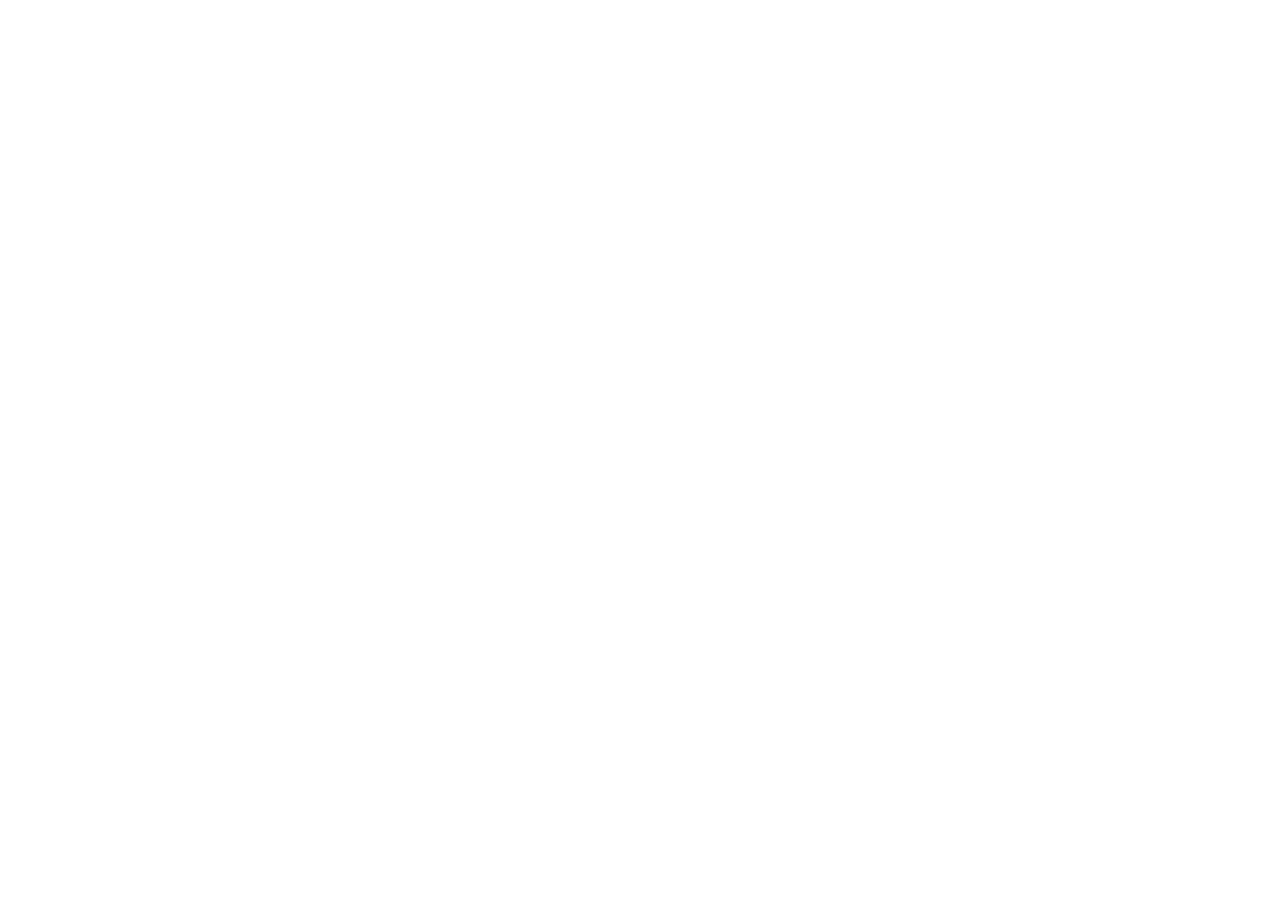
==== login.html @ 817d6471 "added folder structure" ====
<!DOCTYPE html>
<html lang="en">
<head>
    <meta charset="UTF-8">
    <meta http-equiv="X-UA-Compatible" content="IE=edge">
    <meta name="viewport" content="width=device-width, initial-scale=1.0">
    <title>LogIn</title>
    <link rel="stylesheet" href="./styles/login.css">
</head>
<body>
    <div id="container">
    </div>
    <script src="./scripts/login.js"></script>
</body>
</html>
---- styles/login.css ----
*{
    padding: 0px;
    margin: 0px;
    box-sizing: border-box;
}
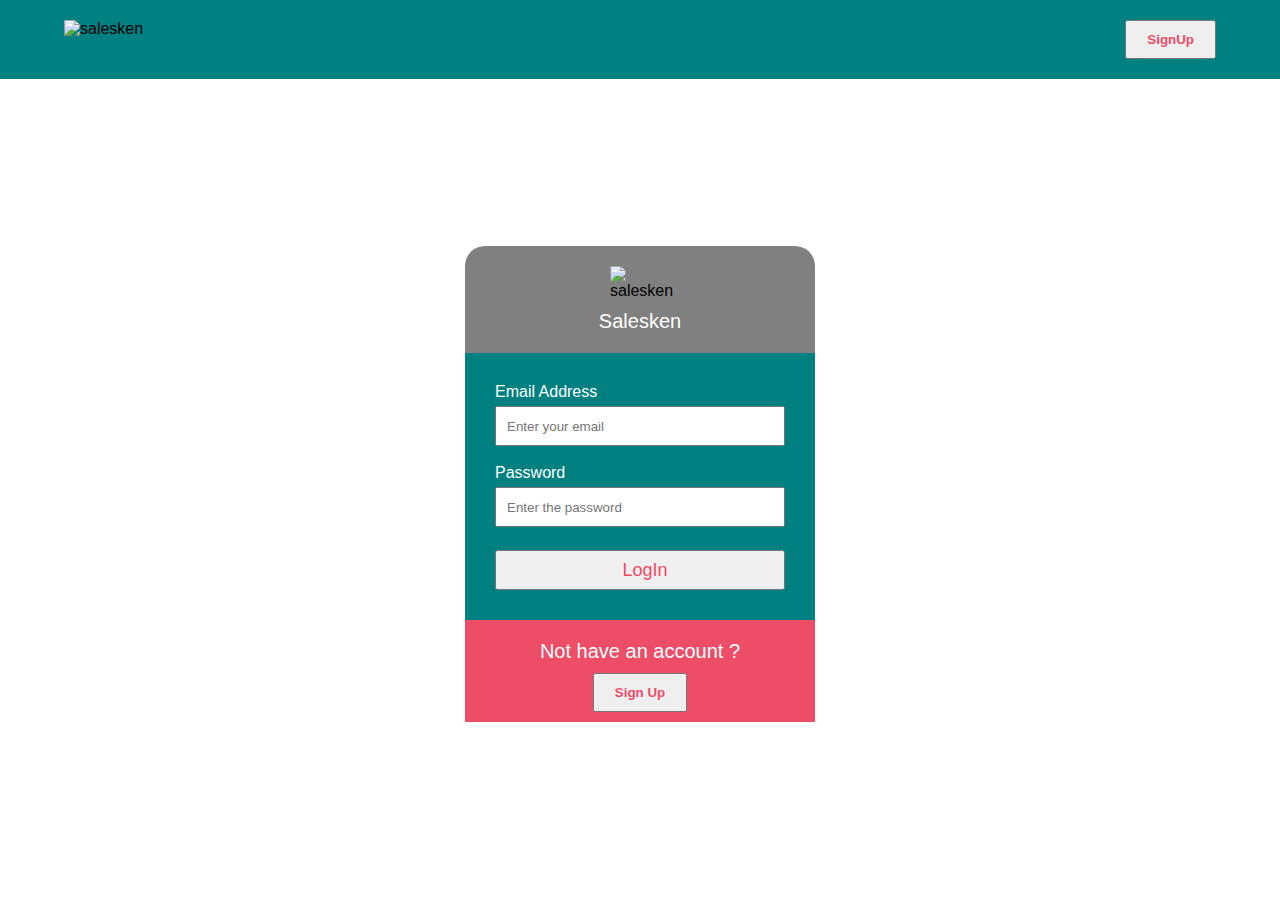
==== commit 7ec35c36: "added signup and login form" ====
--- a/login.html
+++ b/login.html
@@ -1,15 +1,47 @@
 <!DOCTYPE html>
 <html lang="en">
-<head>
-    <meta charset="UTF-8">
-    <meta http-equiv="X-UA-Compatible" content="IE=edge">
-    <meta name="viewport" content="width=device-width, initial-scale=1.0">
+  <head>
+    <meta charset="UTF-8" />
+    <meta http-equiv="X-UA-Compatible" content="IE=edge" />
+    <meta name="viewport" content="width=device-width, initial-scale=1.0" />
     <title>LogIn</title>
-    <link rel="stylesheet" href="./styles/login.css">
-</head>
-<body>
+    <link rel="stylesheet" href="./styles/navbar.css" />
+    <link rel="stylesheet" href="./styles/login&signup.css" />
+  </head>
+  <body>
+    <div id="nav-container"></div>
     <div id="container">
+      <div>
+        <div>
+          <div>
+            <img
+              src="https://www.bing.com/th?id=AMMS_cd46a7a8cde385f7a122a6e792b3b639&w=58&h=58&c=7&rs=1&qlt=95&pcl=f9f9f9&o=6&cdv=1&pid=16.1"
+              alt="salesken"
+            />
+          </div>
+          <p>Salesken</p>
+        </div>
+        <form>
+          <label>Email Address</label><br />
+          <input type="email" placeholder="Enter your email" /><br /><br />
+          <label>Password</label><br />
+          <input
+            type="password"
+            placeholder="Enter the password"
+          /><br /><br />
+          <input type="submit" value="LogIn" />
+        </form>
+        <div>
+          <p>Not have an account ?</p>
+          <a href="signup.html"><button>Sign Up</button></a>
+        </div>
+      </div>
     </div>
+    <script type="module">
+      import nav from "./components/navbar.js"
+      const navbar = document.getElementById("nav-container")
+      navbar.innerHTML = nav("login")
+    </script>
     <script src="./scripts/login.js"></script>
-</body>
-</html>+  </body>
+</html>
--- a/styles/navbar.css
+++ b/styles/navbar.css
@@ -0,0 +1,19 @@
+* {
+  padding: 0px;
+  margin: 0px;
+  box-sizing: border-box;
+  text-decoration: none;
+  font-family: sans-serif;
+}
+
+#nav-container {
+  background-color: teal;
+  display: flex;
+  justify-content: space-between;
+  padding: 20px 5%;
+}
+#nav-container button{
+    padding: 10px 20px;
+    font-weight: bold;
+    color: #ed4d67;
+}--- a/styles/login&signup.css
+++ b/styles/login&signup.css
@@ -0,0 +1,54 @@
+#container {
+  display: flex;
+  justify-content: center;
+  align-items: center;
+  height: 90vh;
+  min-height: 600px;
+}
+#container > div {
+  width: 350px;
+}
+#container > div > div:first-child {
+  text-align: center;
+  padding: 20px;
+  background-color: gray;
+  border-top-left-radius: 20px;
+  border-top-right-radius: 20px;
+}
+#container > div > div > div {
+  margin: auto;
+  width: 60px;
+}
+
+#container form {
+  padding: 30px;
+  background-color: teal;
+  color: white;
+}
+input {
+  width: 100%;
+  height: 40px;
+  padding-left: 10px;
+  margin-top: 5px;
+}
+p{
+    font-size: 20px;
+    color: white;
+    margin-top: 10px;
+}
+#container > div > div:last-child{
+    background-color: #ed4d67;
+    text-align: center;
+    padding: 10px;
+}
+#container button{
+    padding:10px 20px;
+    margin-top: 10px;
+    font-weight: bold;
+    color: #ed4d67;
+  }
+  input[type="submit"]{
+  color: #ed4d67;
+  font-size: large;
+}
+
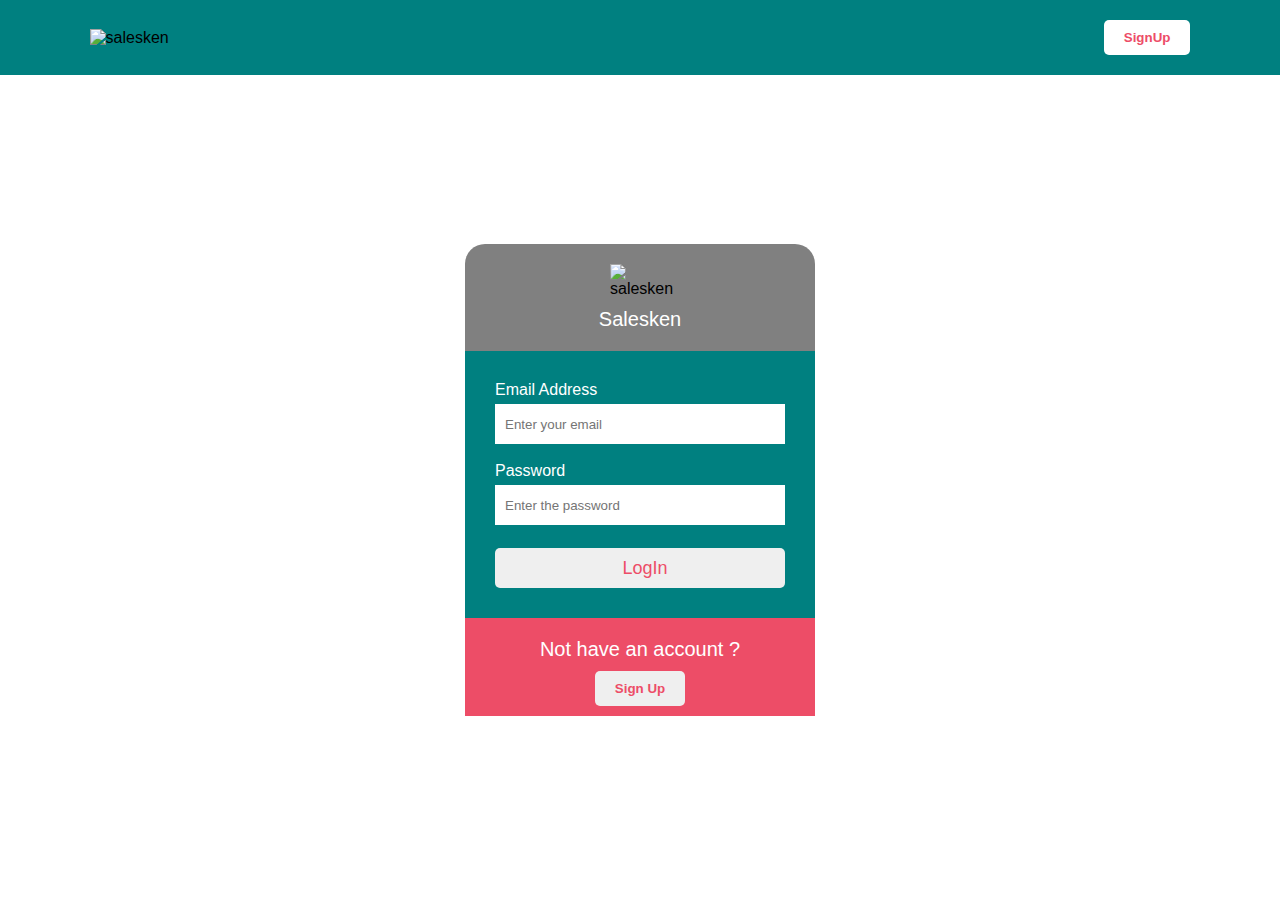
==== commit 72874584: "added quiz page" ====
--- a/login.html
+++ b/login.html
@@ -6,7 +6,7 @@
     <meta name="viewport" content="width=device-width, initial-scale=1.0" />
     <title>LogIn</title>
     <link rel="stylesheet" href="./styles/navbar.css" />
-    <link rel="stylesheet" href="./styles/login&signup.css" />
+    <link rel="stylesheet" href="./styles/form.css" />
   </head>
   <body>
     <div id="nav-container"></div>
--- a/styles/navbar.css
+++ b/styles/navbar.css
@@ -10,10 +10,14 @@
   background-color: teal;
   display: flex;
   justify-content: space-between;
-  padding: 20px 5%;
+  align-items: center;
+  padding: 20px 7%;
 }
 #nav-container button{
     padding: 10px 20px;
     font-weight: bold;
     color: #ed4d67;
+    border: none;
+    border-radius: 5px;
+    background-color: white;
 }--- a/styles/form.css
+++ b/styles/form.css
@@ -0,0 +1,61 @@
+#container {
+  display: flex;
+  justify-content: center;
+  align-items: center;
+  height: 90vh;
+  min-height: 600px;
+}
+#container > div {
+  width: 350px;
+}
+#container > div > div:first-child {
+  text-align: center;
+  padding: 20px;
+  background-color: gray;
+  border-top-left-radius: 20px;
+  border-top-right-radius: 20px;
+}
+#container > div > div > div {
+  margin: auto;
+  width: 60px;
+}
+
+#container form {
+  padding: 30px;
+  background-color: teal;
+  color: white;
+}
+input {
+  width: 100%;
+  height: 40px;
+  padding-left: 10px;
+  margin-top: 5px;
+  border: none;
+}
+p {
+  font-size: 20px;
+  color: white;
+  margin-top: 10px;
+}
+#container > div > div:last-child {
+  background-color: #ed4d67;
+  text-align: center;
+  padding: 10px;
+}
+#container button {
+  padding: 10px 20px;
+  margin-top: 10px;
+  font-weight: bold;
+  border-radius: 5px;
+  color: #ed4d67;
+  border: none;
+}
+input[type="submit"] {
+  border-radius: 5px;
+  color: #ed4d67;
+  font-size: large;
+}
+input[type="submit"]:hover,
+button:hover {
+  background-color: white;
+}
